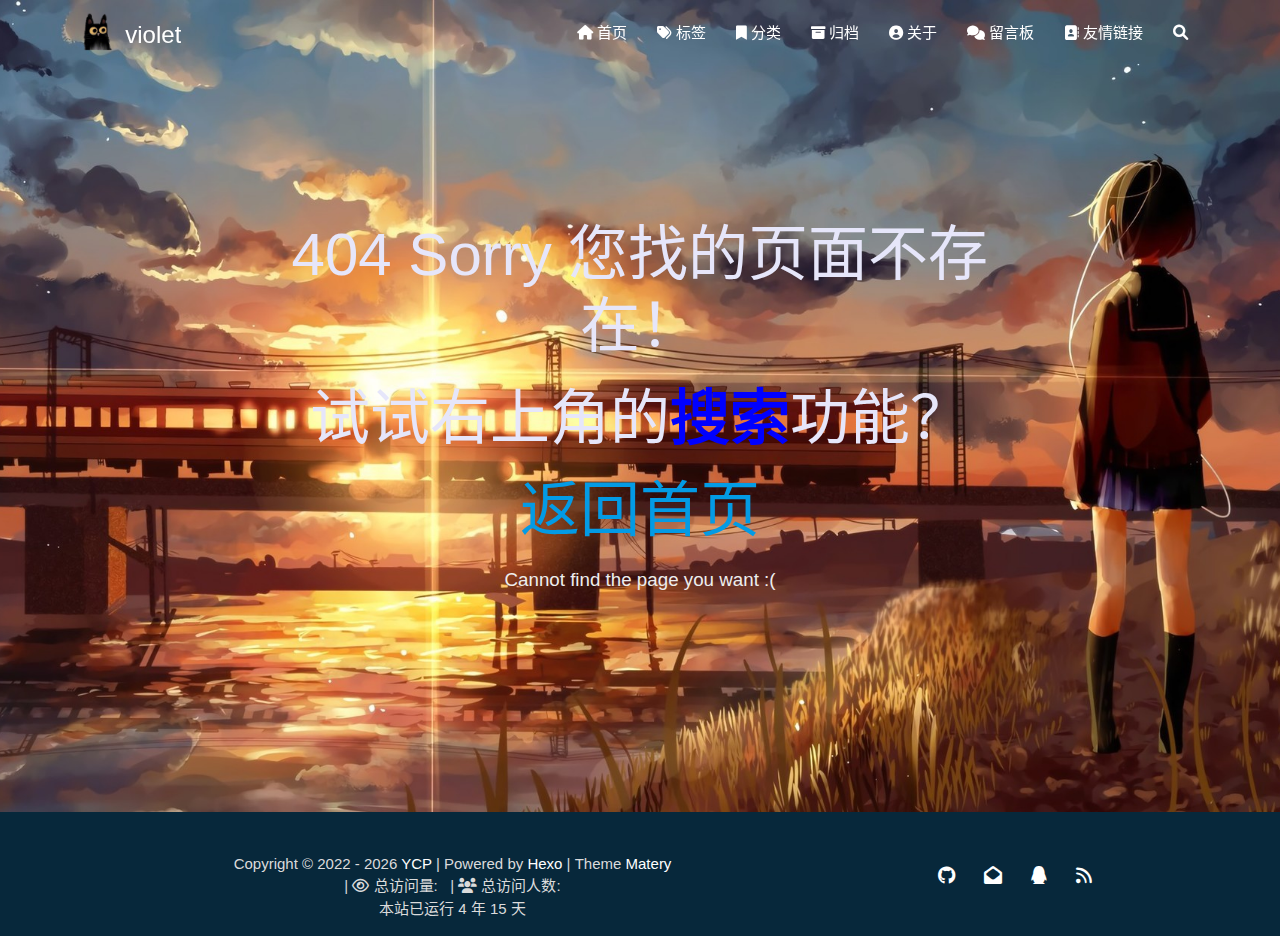
==== 404/index.html @ 18b741ea "Site updated: 2022-07-09 14:55:46" ====
<!DOCTYPE HTML>
<html lang="zh-CN">


<head>
    <meta charset="utf-8">
    <meta name="keywords" content="404, violet">
    <meta name="description" content="一个菜菜的日常">
    <meta http-equiv="X-UA-Compatible" content="IE=edge">
    <meta name="viewport" content="width=device-width, initial-scale=1.0, user-scalable=no">
    <meta name="renderer" content="webkit|ie-stand|ie-comp">
    <meta name="mobile-web-app-capable" content="yes">
    <meta name="format-detection" content="telephone=no">
    <meta name="apple-mobile-web-app-capable" content="yes">
    <meta name="apple-mobile-web-app-status-bar-style" content="black-translucent">
    <meta name="referrer" content="no-referrer-when-downgrade">
    <!-- Global site tag (gtag.js) - Google Analytics -->


    
    <style>
        body{
            background-image: url();
            background-repeat:no-repeat;
            background-size: 100% 100%;
            background-attachment:fixed;
        }
    </style>


    <title>404 | violet</title>
    <link rel="icon" type="image/png" href="/favicon.png">

    <link rel="stylesheet" type="text/css" href="/libs/awesome/css/all.min.css">
    <link rel="stylesheet" type="text/css" href="/libs/materialize/materialize.min.css">
    <link rel="stylesheet" type="text/css" href="/libs/aos/aos.css">
    <link rel="stylesheet" type="text/css" href="/libs/animate/animate.min.css">
    <link rel="stylesheet" type="text/css" href="/libs/lightGallery/css/lightgallery.min.css">
    <link rel="stylesheet" type="text/css" href="/css/matery.css">
    <link rel="stylesheet" type="text/css" href="/css/my.css">

    <script src="/libs/jquery/jquery-3.6.0.min.js"></script>

<meta name="generator" content="Hexo 5.4.2"><link rel="stylesheet" href="/css/prism-tomorrow.css" type="text/css"></head>


<body>
    <header class="navbar-fixed">
    <nav id="headNav" class="bg-color nav-transparent">
        <div id="navContainer" class="nav-wrapper container">
            <div class="brand-logo">
                <a href="/" class="waves-effect waves-light">
                    
                    <img src="/medias/logo.png" class="logo-img" alt="LOGO">
                    
                    <span class="logo-span">violet</span>
                </a>
            </div>
            

<a href="#" data-target="mobile-nav" class="sidenav-trigger button-collapse"><i class="fas fa-bars"></i></a>
<ul class="right nav-menu">
  
  <li class="hide-on-med-and-down nav-item">
    
    <a href="/" class="waves-effect waves-light">
      
      <i class="fas fa-home" style="zoom: 0.6;"></i>
      
      <span>首页</span>
    </a>
    
  </li>
  
  <li class="hide-on-med-and-down nav-item">
    
    <a href="/tags" class="waves-effect waves-light">
      
      <i class="fas fa-tags" style="zoom: 0.6;"></i>
      
      <span>标签</span>
    </a>
    
  </li>
  
  <li class="hide-on-med-and-down nav-item">
    
    <a href="/categories" class="waves-effect waves-light">
      
      <i class="fas fa-bookmark" style="zoom: 0.6;"></i>
      
      <span>分类</span>
    </a>
    
  </li>
  
  <li class="hide-on-med-and-down nav-item">
    
    <a href="/archives" class="waves-effect waves-light">
      
      <i class="fas fa-archive" style="zoom: 0.6;"></i>
      
      <span>归档</span>
    </a>
    
  </li>
  
  <li class="hide-on-med-and-down nav-item">
    
    <a href="/about" class="waves-effect waves-light">
      
      <i class="fas fa-user-circle" style="zoom: 0.6;"></i>
      
      <span>关于</span>
    </a>
    
  </li>
  
  <li class="hide-on-med-and-down nav-item">
    
    <a href="/contact" class="waves-effect waves-light">
      
      <i class="fas fa-comments" style="zoom: 0.6;"></i>
      
      <span>留言板</span>
    </a>
    
  </li>
  
  <li class="hide-on-med-and-down nav-item">
    
    <a href="/friends" class="waves-effect waves-light">
      
      <i class="fas fa-address-book" style="zoom: 0.6;"></i>
      
      <span>友情链接</span>
    </a>
    
  </li>
  
  <li>
    <a href="#searchModal" class="modal-trigger waves-effect waves-light">
      <i id="searchIcon" class="fas fa-search" title="搜索" style="zoom: 0.85;"></i>
    </a>
  </li>
</ul>


<div id="mobile-nav" class="side-nav sidenav">

    <div class="mobile-head bg-color">
        
        <img src="/medias/logo.png" class="logo-img circle responsive-img">
        
        <div class="logo-name">violet</div>
        <div class="logo-desc">
            
            一个菜菜的日常
            
        </div>
    </div>

    <ul class="menu-list mobile-menu-list">
        
        <li class="m-nav-item">
	  
		<a href="/" class="waves-effect waves-light">
			
			    <i class="fa-fw fas fa-home"></i>
			
			首页
		</a>
          
        </li>
        
        <li class="m-nav-item">
	  
		<a href="/tags" class="waves-effect waves-light">
			
			    <i class="fa-fw fas fa-tags"></i>
			
			标签
		</a>
          
        </li>
        
        <li class="m-nav-item">
	  
		<a href="/categories" class="waves-effect waves-light">
			
			    <i class="fa-fw fas fa-bookmark"></i>
			
			分类
		</a>
          
        </li>
        
        <li class="m-nav-item">
	  
		<a href="/archives" class="waves-effect waves-light">
			
			    <i class="fa-fw fas fa-archive"></i>
			
			归档
		</a>
          
        </li>
        
        <li class="m-nav-item">
	  
		<a href="/about" class="waves-effect waves-light">
			
			    <i class="fa-fw fas fa-user-circle"></i>
			
			关于
		</a>
          
        </li>
        
        <li class="m-nav-item">
	  
		<a href="/contact" class="waves-effect waves-light">
			
			    <i class="fa-fw fas fa-comments"></i>
			
			留言板
		</a>
          
        </li>
        
        <li class="m-nav-item">
	  
		<a href="/friends" class="waves-effect waves-light">
			
			    <i class="fa-fw fas fa-address-book"></i>
			
			友情链接
		</a>
          
        </li>
        
        
        <li><div class="divider"></div></li>
        <li>
            <a href="https://github.com/blinkfox/hexo-theme-matery" class="waves-effect waves-light" target="_blank">
                <i class="fab fa-github-square fa-fw"></i>Fork Me
            </a>
        </li>
        
    </ul>
</div>


        </div>

        
            <style>
    .nav-transparent .github-corner {
        display: none !important;
    }

    .github-corner {
        position: absolute;
        z-index: 10;
        top: 0;
        right: 0;
        border: 0;
        transform: scale(1.1);
    }

    .github-corner svg {
        color: #0f9d58;
        fill: #fff;
        height: 64px;
        width: 64px;
    }

    .github-corner:hover .octo-arm {
        animation: a 0.56s ease-in-out;
    }

    .github-corner .octo-arm {
        animation: none;
    }

    @keyframes a {
        0%,
        to {
            transform: rotate(0);
        }
        20%,
        60% {
            transform: rotate(-25deg);
        }
        40%,
        80% {
            transform: rotate(10deg);
        }
    }
</style>

<a href="https://github.com/blinkfox/hexo-theme-matery" class="github-corner tooltipped hide-on-med-and-down" target="_blank"
   data-tooltip="Fork Me" data-position="left" data-delay="50">
    <svg viewBox="0 0 250 250" aria-hidden="true">
        <path d="M0,0 L115,115 L130,115 L142,142 L250,250 L250,0 Z"></path>
        <path d="M128.3,109.0 C113.8,99.7 119.0,89.6 119.0,89.6 C122.0,82.7 120.5,78.6 120.5,78.6 C119.2,72.0 123.4,76.3 123.4,76.3 C127.3,80.9 125.5,87.3 125.5,87.3 C122.9,97.6 130.6,101.9 134.4,103.2"
              fill="currentColor" style="transform-origin: 130px 106px;" class="octo-arm"></path>
        <path d="M115.0,115.0 C114.9,115.1 118.7,116.5 119.8,115.4 L133.7,101.6 C136.9,99.2 139.9,98.4 142.2,98.6 C133.8,88.0 127.5,74.4 143.8,58.0 C148.5,53.4 154.0,51.2 159.7,51.0 C160.3,49.4 163.2,43.6 171.4,40.1 C171.4,40.1 176.1,42.5 178.8,56.2 C183.1,58.6 187.2,61.8 190.9,65.4 C194.5,69.0 197.7,73.2 200.1,77.6 C213.8,80.2 216.3,84.9 216.3,84.9 C212.7,93.1 206.9,96.0 205.4,96.6 C205.1,102.4 203.0,107.8 198.3,112.5 C181.9,128.9 168.3,122.5 157.7,114.1 C157.9,116.9 156.7,120.9 152.7,124.9 L141.0,136.5 C139.8,137.7 141.6,141.9 141.8,141.8 Z"
              fill="currentColor" class="octo-body"></path>
    </svg>
</a>
        
    </nav>

</header>

    <style type="text/css">
    /* don't remove. */
    .about-cover {
        height: 90.2vh;
    }
</style>
<div class="bg-cover pd-header about-cover">
    <div class="container">
        <div class="row">
            <div class="col s10 offset-s1 m8 offset-m2 l8 offset-l2">
                <div class="brand">
                    <div class="title center-align">
                        404 Sorry 您找的页面不存在！
                    </div>
                    <div class="title center-align">
                        试试右上角的<span style="color:blue;font-weight:bold">搜索</span>功能？
                    </div>
                    <div class="title center-align">
                        <a href="/" target="_blank">返回首页</a>
                    </div>
                    <div class="description center-align">
                        Cannot find the page you want :(
                    </div>
                </div>
            </div>
        </div>
    </div>
</div>


    <script>
        $('.bg-cover').css('background-image', 'url(/medias/banner/0.jpg)');
    </script>



    <footer class="page-footer bg-color">
    
        <link rel="stylesheet" href="/libs/aplayer/APlayer.min.css">
<style>
    .aplayer .aplayer-lrc p {
        
        display: none;
        
        font-size: 12px;
        font-weight: 700;
        line-height: 16px !important;
    }

    .aplayer .aplayer-lrc p.aplayer-lrc-current {
        
        display: none;
        
        font-size: 15px;
        color: #42b983;
    }

    
    .aplayer.aplayer-fixed.aplayer-narrow .aplayer-body {
        left: -66px !important;
    }

    .aplayer.aplayer-fixed.aplayer-narrow .aplayer-body:hover {
        left: 0px !important;
    }

    
</style>
<div class="">
    
    <div class="row">
        <meting-js class="col l8 offset-l2 m10 offset-m1 s12"
                   server="netease"
                   type="playlist"
                   id="503838841"
                   fixed='true'
                   autoplay='false'
                   theme='#42b983'
                   loop='all'
                   order='random'
                   preload='auto'
                   volume='0.7'
                   list-folded='true'
        >
        </meting-js>
    </div>
</div>

<script src="/libs/aplayer/APlayer.min.js"></script>
<script src="/libs/aplayer/Meting.min.js"></script>

    

    <div class="container row center-align"
         style="margin-bottom: 15px !important;">
        <div class="col s12 m8 l8 copy-right">
            Copyright&nbsp;&copy;
            
                <span id="year">2022</span>
            
            <a href="/about" target="_blank">YCP</a>
            |&nbsp;Powered by&nbsp;<a href="https://hexo.io/" target="_blank">Hexo</a>
            |&nbsp;Theme&nbsp;<a href="https://github.com/blinkfox/hexo-theme-matery" target="_blank">Matery</a>
            <br>
            
            
            
                
            
            
                <span id="busuanzi_container_site_pv">
                &nbsp;|&nbsp;<i class="far fa-eye"></i>&nbsp;总访问量:&nbsp;
                    <span id="busuanzi_value_site_pv" class="white-color"></span>
            </span>
            
            
                <span id="busuanzi_container_site_uv">
                &nbsp;|&nbsp;<i class="fas fa-users"></i>&nbsp;总访问人数:&nbsp;
                    <span id="busuanzi_value_site_uv" class="white-color"></span>
            </span>
            
            <br>

            <!-- 运行天数提醒. -->
            
                <span id="sitetime"> Loading ...</span>
                <script>
                    var calcSiteTime = function () {
                        var seconds = 1000;
                        var minutes = seconds * 60;
                        var hours = minutes * 60;
                        var days = hours * 24;
                        var years = days * 365;
                        var today = new Date();
                        var startYear = "2022";
                        var startMonth = "7";
                        var startDate = "10";
                        var startHour = "0";
                        var startMinute = "0";
                        var startSecond = "0";
                        var todayYear = today.getFullYear();
                        var todayMonth = today.getMonth() + 1;
                        var todayDate = today.getDate();
                        var todayHour = today.getHours();
                        var todayMinute = today.getMinutes();
                        var todaySecond = today.getSeconds();
                        var t1 = Date.UTC(startYear, startMonth, startDate, startHour, startMinute, startSecond);
                        var t2 = Date.UTC(todayYear, todayMonth, todayDate, todayHour, todayMinute, todaySecond);
                        var diff = t2 - t1;
                        var diffYears = Math.floor(diff / years);
                        var diffDays = Math.floor((diff / days) - diffYears * 365);

                        // 区分是否有年份.
                        var language = 'zh-CN';
                        if (startYear === String(todayYear)) {
                            document.getElementById("year").innerHTML = todayYear;
                            var daysTip = 'This site has been running for ' + diffDays + ' days';
                            if (language === 'zh-CN') {
                                daysTip = '本站已运行 ' + diffDays + ' 天';
                            } else if (language === 'zh-HK') {
                                daysTip = '本站已運行 ' + diffDays + ' 天';
                            }
                            document.getElementById("sitetime").innerHTML = daysTip;
                        } else {
                            document.getElementById("year").innerHTML = startYear + " - " + todayYear;
                            var yearsAndDaysTip = 'This site has been running for ' + diffYears + ' years and '
                                + diffDays + ' days';
                            if (language === 'zh-CN') {
                                yearsAndDaysTip = '本站已运行 ' + diffYears + ' 年 ' + diffDays + ' 天';
                            } else if (language === 'zh-HK') {
                                yearsAndDaysTip = '本站已運行 ' + diffYears + ' 年 ' + diffDays + ' 天';
                            }
                            document.getElementById("sitetime").innerHTML = yearsAndDaysTip;
                        }
                    }

                    calcSiteTime();
                </script>
            
            <br>
            
        </div>
        <div class="col s12 m4 l4 social-link social-statis">
    <a href="https://github.com/blinkfox" class="tooltipped" target="_blank" data-tooltip="访问我的GitHub" data-position="top" data-delay="50">
        <i class="fab fa-github"></i>
    </a>



    <a href="mailto:1195800097@qq.com" class="tooltipped" target="_blank" data-tooltip="邮件联系我" data-position="top" data-delay="50">
        <i class="fas fa-envelope-open"></i>
    </a>







    <a href="tencent://AddContact/?fromId=50&fromSubId=1&subcmd=all&uin=1195800097" class="tooltipped" target="_blank" data-tooltip="QQ联系我: 1195800097" data-position="top" data-delay="50">
        <i class="fab fa-qq"></i>
    </a>







    <a href="/atom.xml" class="tooltipped" target="_blank" data-tooltip="RSS 订阅" data-position="top" data-delay="50">
        <i class="fas fa-rss"></i>
    </a>

</div>
    </div>
</footer>

<div class="progress-bar"></div>


    <!-- 搜索遮罩框 -->
<div id="searchModal" class="modal">
    <div class="modal-content">
        <div class="search-header">
            <span class="title"><i class="fas fa-search"></i>&nbsp;&nbsp;搜索</span>
            <input type="search" id="searchInput" name="s" placeholder="请输入搜索的关键字"
                   class="search-input">
        </div>
        <div id="searchResult"></div>
    </div>
</div>

<script type="text/javascript">
$(function () {
    var searchFunc = function (path, search_id, content_id) {
        'use strict';
        $.ajax({
            url: path,
            dataType: "xml",
            success: function (xmlResponse) {
                // get the contents from search data
                var datas = $("entry", xmlResponse).map(function () {
                    return {
                        title: $("title", this).text(),
                        content: $("content", this).text(),
                        url: $("url", this).text()
                    };
                }).get();
                var $input = document.getElementById(search_id);
                var $resultContent = document.getElementById(content_id);
                $input.addEventListener('input', function () {
                    var str = '<ul class=\"search-result-list\">';
                    var keywords = this.value.trim().toLowerCase().split(/[\s\-]+/);
                    $resultContent.innerHTML = "";
                    if (this.value.trim().length <= 0) {
                        return;
                    }
                    // perform local searching
                    datas.forEach(function (data) {
                        var isMatch = true;
                        var data_title = data.title.trim().toLowerCase();
                        var data_content = data.content.trim().replace(/<[^>]+>/g, "").toLowerCase();
                        var data_url = data.url;
                        data_url = data_url.indexOf('/') === 0 ? data.url : '/' + data_url;
                        var index_title = -1;
                        var index_content = -1;
                        var first_occur = -1;
                        // only match artiles with not empty titles and contents
                        if (data_title !== '' && data_content !== '') {
                            keywords.forEach(function (keyword, i) {
                                index_title = data_title.indexOf(keyword);
                                index_content = data_content.indexOf(keyword);
                                if (index_title < 0 && index_content < 0) {
                                    isMatch = false;
                                } else {
                                    if (index_content < 0) {
                                        index_content = 0;
                                    }
                                    if (i === 0) {
                                        first_occur = index_content;
                                    }
                                }
                            });
                        }
                        // show search results
                        if (isMatch) {
                            str += "<li><a href='" + data_url + "' class='search-result-title'>" + data_title + "</a>";
                            var content = data.content.trim().replace(/<[^>]+>/g, "");
                            if (first_occur >= 0) {
                                // cut out 100 characters
                                var start = first_occur - 20;
                                var end = first_occur + 80;
                                if (start < 0) {
                                    start = 0;
                                }
                                if (start === 0) {
                                    end = 100;
                                }
                                if (end > content.length) {
                                    end = content.length;
                                }
                                var match_content = content.substr(start, end);
                                // highlight all keywords
                                keywords.forEach(function (keyword) {
                                    var regS = new RegExp(keyword, "gi");
                                    match_content = match_content.replace(regS, "<em class=\"search-keyword\">" + keyword + "</em>");
                                });

                                str += "<p class=\"search-result\">" + match_content + "...</p>"
                            }
                            str += "</li>";
                        }
                    });
                    str += "</ul>";
                    $resultContent.innerHTML = str;
                });
            }
        });
    };

    searchFunc('/search.xml', 'searchInput', 'searchResult');
});
</script>

    <!-- 回到顶部按钮 -->
<div id="backTop" class="top-scroll">
    <a class="btn-floating btn-large waves-effect waves-light" href="#!">
        <i class="fas fa-arrow-up"></i>
    </a>
</div>


    <script src="/libs/materialize/materialize.min.js"></script>
    <script src="/libs/masonry/masonry.pkgd.min.js"></script>
    <script src="/libs/aos/aos.js"></script>
    <script src="/libs/scrollprogress/scrollProgress.min.js"></script>
    <script src="/libs/lightGallery/js/lightgallery-all.min.js"></script>
    <script src="/js/matery.js"></script>

    

    

    <!-- 雪花特效 -->
    

    <!-- 鼠标星星特效 -->
     
        <script type="text/javascript">
            // 只在桌面版网页启用特效
            var windowWidth = $(window).width();
            if (windowWidth > 768) {
                document.write('<script type="text/javascript" src="/libs/others/star.js"><\/script>');
            }
        </script>
    

     
        <script src="https://ssl.captcha.qq.com/TCaptcha.js"></script>
        <script src="/libs/others/TencentCaptcha.js"></script>
        <button id="TencentCaptcha" data-appid="xxxxxxxxxx" data-cbfn="callback" type="button" hidden></button>
    

    <!-- Baidu Analytics -->

    <!-- Baidu Push -->

<script>
    (function () {
        var bp = document.createElement('script');
        var curProtocol = window.location.protocol.split(':')[0];
        if (curProtocol === 'https') {
            bp.src = 'https://zz.bdstatic.com/linksubmit/push.js';
        } else {
            bp.src = 'http://push.zhanzhang.baidu.com/push.js';
        }
        var s = document.getElementsByTagName("script")[0];
        s.parentNode.insertBefore(bp, s);
    })();
</script>

    
    <script src="/libs/others/clicklove.js" async="async"></script>
    
    
    <script async src="/libs/others/busuanzi.pure.mini.js"></script>
    

    

    

    <!--腾讯兔小巢-->
    
    

    

    

    
    <script src="/libs/instantpage/instantpage.js" type="module"></script>
    

</body>

</html>
---- libs/lightGallery/css/lightgallery.min.css ----
@font-face{font-family:lg;src:url(../fonts/lg.ttf?22t19m) format("truetype"),url(../fonts/lg.woff?22t19m) format("woff"),url(../fonts/lg.svg?22t19m#lg) format("svg");font-weight:400;font-style:normal;font-display:block}.lg-icon{font-family:lg!important;speak:never;font-style:normal;font-weight:400;font-variant:normal;text-transform:none;line-height:1;-webkit-font-smoothing:antialiased;-moz-osx-font-smoothing:grayscale}.lg-actions .lg-next,.lg-actions .lg-prev{background-color:rgba(0,0,0,.45);border-radius:2px;color:#999;cursor:pointer;display:block;font-size:22px;margin-top:-10px;padding:8px 10px 9px;position:absolute;top:50%;z-index:1080;border:none;outline:0}.lg-actions .lg-next.disabled,.lg-actions .lg-prev.disabled{pointer-events:none;opacity:.5}.lg-actions .lg-next:hover,.lg-actions .lg-prev:hover{color:#FFF}.lg-actions .lg-next{right:20px}.lg-actions .lg-next:before{content:"\e095"}.lg-actions .lg-prev{left:20px}.lg-actions .lg-prev:after{content:"\e094"}@-webkit-keyframes lg-right-end{0%,100%{left:0}50%{left:-30px}}@-moz-keyframes lg-right-end{0%,100%{left:0}50%{left:-30px}}@-ms-keyframes lg-right-end{0%,100%{left:0}50%{left:-30px}}@keyframes lg-right-end{0%,100%{left:0}50%{left:-30px}}@-webkit-keyframes lg-left-end{0%,100%{left:0}50%{left:30px}}@-moz-keyframes lg-left-end{0%,100%{left:0}50%{left:30px}}@-ms-keyframes lg-left-end{0%,100%{left:0}50%{left:30px}}@keyframes lg-left-end{0%,100%{left:0}50%{left:30px}}.lg-outer.lg-right-end .lg-object{-webkit-animation:lg-right-end .3s;-o-animation:lg-right-end .3s;animation:lg-right-end .3s;position:relative}.lg-outer.lg-left-end .lg-object{-webkit-animation:lg-left-end .3s;-o-animation:lg-left-end .3s;animation:lg-left-end .3s;position:relative}.lg-toolbar{z-index:1082;left:0;position:absolute;top:0;width:100%;background-color:rgba(0,0,0,.45)}.lg-toolbar .lg-icon{color:#999;cursor:pointer;float:right;font-size:24px;height:47px;line-height:27px;padding:10px 0;text-align:center;width:50px;text-decoration:none!important;outline:0;background:0 0;border:none;box-shadow:none;-webkit-transition:color .2s linear;-o-transition:color .2s linear;transition:color .2s linear}.lg-toolbar .lg-icon:hover{color:#FFF}.lg-toolbar .lg-close:after{content:"\e070"}.lg-toolbar .lg-download:after{content:"\e0f2"}.lg-sub-html{background-color:rgba(0,0,0,.45);bottom:0;color:#EEE;font-size:16px;left:0;padding:10px 40px;position:fixed;right:0;text-align:center;z-index:1080}.lg-sub-html h4{margin:0;font-size:13px;font-weight:700}.lg-sub-html p{font-size:12px;margin:5px 0 0}#lg-counter{color:#999;display:inline-block;font-size:16px;padding-left:20px;padding-top:12px;vertical-align:middle}.lg-next,.lg-prev,.lg-toolbar{opacity:1;-webkit-transition:-webkit-transform .35s cubic-bezier(0,0,.25,1) 0s,opacity .35s cubic-bezier(0,0,.25,1) 0s,color .2s linear;-moz-transition:-moz-transform .35s cubic-bezier(0,0,.25,1) 0s,opacity .35s cubic-bezier(0,0,.25,1) 0s,color .2s linear;-o-transition:-o-transform .35s cubic-bezier(0,0,.25,1) 0s,opacity .35s cubic-bezier(0,0,.25,1) 0s,color .2s linear;transition:transform .35s cubic-bezier(0,0,.25,1) 0s,opacity .35s cubic-bezier(0,0,.25,1) 0s,color .2s linear}.lg-hide-items .lg-prev{opacity:0;-webkit-transform:translate3d(-10px,0,0);transform:translate3d(-10px,0,0)}.lg-hide-items .lg-next{opacity:0;-webkit-transform:translate3d(10px,0,0);transform:translate3d(10px,0,0)}.lg-hide-items .lg-toolbar{opacity:0;-webkit-transform:translate3d(0,-10px,0);transform:translate3d(0,-10px,0)}body:not(.lg-from-hash) .lg-outer.lg-start-zoom .lg-object{-webkit-transform:scale3d(.5,.5,.5);transform:scale3d(.5,.5,.5);opacity:0;-webkit-transition:-webkit-transform 250ms cubic-bezier(0,0,.25,1) 0s,opacity 250ms cubic-bezier(0,0,.25,1)!important;-moz-transition:-moz-transform 250ms cubic-bezier(0,0,.25,1) 0s,opacity 250ms cubic-bezier(0,0,.25,1)!important;-o-transition:-o-transform 250ms cubic-bezier(0,0,.25,1) 0s,opacity 250ms cubic-bezier(0,0,.25,1)!important;transition:transform 250ms cubic-bezier(0,0,.25,1) 0s,opacity 250ms cubic-bezier(0,0,.25,1)!important;-webkit-transform-origin:50% 50%;-moz-transform-origin:50% 50%;-ms-transform-origin:50% 50%;transform-origin:50% 50%}body:not(.lg-from-hash) .lg-outer.lg-start-zoom .lg-item.lg-complete .lg-object{-webkit-transform:scale3d(1,1,1);transform:scale3d(1,1,1);opacity:1}.lg-outer .lg-thumb-outer{background-color:#0D0A0A;bottom:0;position:absolute;width:100%;z-index:1080;max-height:350px;-webkit-transform:translate3d(0,100%,0);transform:translate3d(0,100%,0);-webkit-transition:-webkit-transform .25s cubic-bezier(0,0,.25,1) 0s;-moz-transition:-moz-transform .25s cubic-bezier(0,0,.25,1) 0s;-o-transition:-o-transform .25s cubic-bezier(0,0,.25,1) 0s;transition:transform .25s cubic-bezier(0,0,.25,1) 0s}.lg-outer .lg-thumb-outer.lg-grab .lg-thumb-item{cursor:-webkit-grab;cursor:-moz-grab;cursor:-o-grab;cursor:-ms-grab;cursor:grab}.lg-outer .lg-thumb-outer.lg-grabbing .lg-thumb-item{cursor:move;cursor:-webkit-grabbing;cursor:-moz-grabbing;cursor:-o-grabbing;cursor:-ms-grabbing;cursor:grabbing}.lg-outer .lg-thumb-outer.lg-dragging .lg-thumb{-webkit-transition-duration:0s!important;transition-duration:0s!important}.lg-outer.lg-thumb-open .lg-thumb-outer{-webkit-transform:translate3d(0,0,0);transform:translate3d(0,0,0)}.lg-outer .lg-thumb{padding:10px 0;height:100%;margin-bottom:-5px}.lg-outer .lg-thumb-item{cursor:pointer;float:left;overflow:hidden;height:100%;border:2px solid #FFF;border-radius:4px;margin-bottom:5px}@media (min-width:1025px){.lg-outer .lg-thumb-item{-webkit-transition:border-color .25s ease;-o-transition:border-color .25s ease;transition:border-color .25s ease}}.lg-outer .lg-thumb-item.active,.lg-outer .lg-thumb-item:hover{border-color:#a90707}.lg-outer .lg-thumb-item img{width:100%;height:100%;object-fit:cover}.lg-outer.lg-has-thumb .lg-item{padding-bottom:120px}.lg-outer.lg-can-toggle .lg-item{padding-bottom:0}.lg-outer.lg-pull-caption-up .lg-sub-html{-webkit-transition:bottom .25s ease;-o-transition:bottom .25s ease;transition:bottom .25s ease}.lg-outer.lg-pull-caption-up.lg-thumb-open .lg-sub-html{bottom:100px}.lg-outer .lg-toogle-thumb{background-color:#0D0A0A;border-radius:2px 2px 0 0;color:#999;cursor:pointer;font-size:24px;height:39px;line-height:27px;padding:5px 0;position:absolute;right:20px;text-align:center;top:-39px;width:50px;outline:0;border:none}.lg-outer .lg-toogle-thumb:after{content:"\e1ff"}.lg-outer .lg-toogle-thumb:hover{color:#FFF}.lg-outer .lg-video-cont{display:inline-block;vertical-align:middle;max-width:1140px;max-height:100%;width:100%;padding:0 5px}.lg-outer .lg-video{width:100%;height:0;padding-bottom:56.25%;overflow:hidden;position:relative}.lg-outer .lg-video .lg-object{display:inline-block;position:absolute;top:0;left:0;width:100%!important;height:100%!important}.lg-outer .lg-video .lg-video-play{width:84px;height:59px;position:absolute;left:50%;top:50%;margin-left:-42px;margin-top:-30px;z-index:1080;cursor:pointer}.lg-outer .lg-has-iframe .lg-video{-webkit-overflow-scrolling:touch;overflow:auto}.lg-outer .lg-has-vimeo .lg-video-play{background:url(../img/vimeo-play.png) no-repeat}.lg-outer .lg-has-vimeo:hover .lg-video-play{background:url(../img/vimeo-play.png) 0 -58px no-repeat}.lg-outer .lg-has-html5 .lg-video-play{background:url(../img/video-play.png) no-repeat;height:64px;margin-left:-32px;margin-top:-32px;width:64px;opacity:.8}.lg-outer .lg-has-html5:hover .lg-video-play{opacity:1}.lg-outer .lg-has-youtube .lg-video-play{background:url(../img/youtube-play.png) no-repeat}.lg-outer .lg-has-youtube:hover .lg-video-play{background:url(../img/youtube-play.png) 0 -60px no-repeat}.lg-outer .lg-video-object{width:100%!important;height:100%!important;position:absolute;top:0;left:0}.lg-outer .lg-has-video .lg-video-object{visibility:hidden}.lg-outer .lg-has-video.lg-video-playing .lg-object,.lg-outer .lg-has-video.lg-video-playing .lg-video-play{display:none}.lg-outer .lg-has-video.lg-video-playing .lg-video-object{visibility:visible}.lg-progress-bar{background-color:#333;height:5px;left:0;position:absolute;top:0;width:100%;z-index:1083;opacity:0;-webkit-transition:opacity 80ms ease 0s;-moz-transition:opacity 80ms ease 0s;-o-transition:opacity 80ms ease 0s;transition:opacity 80ms ease 0s}.lg-progress-bar .lg-progress{background-color:#a90707;height:5px;width:0}.lg-progress-bar.lg-start .lg-progress{width:100%}.lg-show-autoplay .lg-progress-bar{opacity:1}.lg-autoplay-button:after{content:"\e01d"}.lg-show-autoplay .lg-autoplay-button:after{content:"\e01a"}.lg-outer.lg-css3.lg-zoom-dragging .lg-item.lg-complete.lg-zoomable .lg-image,.lg-outer.lg-css3.lg-zoom-dragging .lg-item.lg-complete.lg-zoomable .lg-img-wrap{-webkit-transition-duration:0s;transition-duration:0s}.lg-outer.lg-use-transition-for-zoom .lg-item.lg-complete.lg-zoomable .lg-img-wrap{-webkit-transition:-webkit-transform .3s cubic-bezier(0,0,.25,1) 0s;-moz-transition:-moz-transform .3s cubic-bezier(0,0,.25,1) 0s;-o-transition:-o-transform .3s cubic-bezier(0,0,.25,1) 0s;transition:transform .3s cubic-bezier(0,0,.25,1) 0s}.lg-outer.lg-use-left-for-zoom .lg-item.lg-complete.lg-zoomable .lg-img-wrap{-webkit-transition:left .3s cubic-bezier(0,0,.25,1) 0s,top .3s cubic-bezier(0,0,.25,1) 0s;-moz-transition:left .3s cubic-bezier(0,0,.25,1) 0s,top .3s cubic-bezier(0,0,.25,1) 0s;-o-transition:left .3s cubic-bezier(0,0,.25,1) 0s,top .3s cubic-bezier(0,0,.25,1) 0s;transition:left .3s cubic-bezier(0,0,.25,1) 0s,top .3s cubic-bezier(0,0,.25,1) 0s}.lg-outer .lg-item.lg-complete.lg-zoomable .lg-img-wrap{-webkit-transform:translate3d(0,0,0);transform:translate3d(0,0,0);-webkit-backface-visibility:hidden;-moz-backface-visibility:hidden;backface-visibility:hidden}.lg-outer .lg-item.lg-complete.lg-zoomable .lg-image{-webkit-transform:scale3d(1,1,1);transform:scale3d(1,1,1);-webkit-transition:-webkit-transform .3s cubic-bezier(0,0,.25,1) 0s,opacity .15s!important;-moz-transition:-moz-transform .3s cubic-bezier(0,0,.25,1) 0s,opacity .15s!important;-o-transition:-o-transform .3s cubic-bezier(0,0,.25,1) 0s,opacity .15s!important;transition:transform .3s cubic-bezier(0,0,.25,1) 0s,opacity .15s!important;-webkit-transform-origin:0 0;-moz-transform-origin:0 0;-ms-transform-origin:0 0;transform-origin:0 0;-webkit-backface-visibility:hidden;-moz-backface-visibility:hidden;backface-visibility:hidden}#lg-zoom-in:after{content:"\e311"}#lg-actual-size{font-size:20px}#lg-actual-size:after{content:"\e033"}#lg-zoom-out{opacity:.5;pointer-events:none}#lg-zoom-out:after{content:"\e312"}.lg-zoomed #lg-zoom-out{opacity:1;pointer-events:auto}.lg-outer .lg-pager-outer{bottom:60px;left:0;position:absolute;right:0;text-align:center;z-index:1080;height:10px}.lg-outer .lg-pager-outer.lg-pager-hover .lg-pager-cont{overflow:visible}.lg-outer .lg-pager-cont{cursor:pointer;display:inline-block;overflow:hidden;position:relative;vertical-align:top;margin:0 5px}.lg-outer .lg-pager-cont:hover .lg-pager-thumb-cont{opacity:1;-webkit-transform:translate3d(0,0,0);transform:translate3d(0,0,0)}.lg-outer .lg-pager-cont.lg-pager-active .lg-pager{box-shadow:0 0 0 2px #fff inset}.lg-outer .lg-pager-thumb-cont{background-color:#fff;color:#FFF;bottom:100%;height:83px;left:0;margin-bottom:20px;margin-left:-60px;opacity:0;padding:5px;position:absolute;width:120px;border-radius:3px;-webkit-transition:opacity .15s ease 0s,-webkit-transform .15s ease 0s;-moz-transition:opacity .15s ease 0s,-moz-transform .15s ease 0s;-o-transition:opacity .15s ease 0s,-o-transform .15s ease 0s;transition:opacity .15s ease 0s,transform .15s ease 0s;-webkit-transform:translate3d(0,5px,0);transform:translate3d(0,5px,0)}.lg-outer .lg-pager-thumb-cont img{width:100%;height:100%}.lg-outer .lg-pager{background-color:rgba(255,255,255,.5);border-radius:50%;box-shadow:0 0 0 8px rgba(255,255,255,.7) inset;display:block;height:12px;-webkit-transition:box-shadow .3s ease 0s;-o-transition:box-shadow .3s ease 0s;transition:box-shadow .3s ease 0s;width:12px}.lg-outer .lg-pager:focus,.lg-outer .lg-pager:hover{box-shadow:0 0 0 8px #fff inset}.lg-outer .lg-caret{border-left:10px solid transparent;border-right:10px solid transparent;border-top:10px dashed;bottom:-10px;display:inline-block;height:0;left:50%;margin-left:-5px;position:absolute;vertical-align:middle;width:0}.lg-fullscreen:after{content:"\e20c"}.lg-fullscreen-on .lg-fullscreen:after{content:"\e20d"}.lg-outer #lg-dropdown-overlay{background-color:rgba(0,0,0,.25);bottom:0;cursor:default;left:0;position:fixed;right:0;top:0;z-index:1081;opacity:0;visibility:hidden;-webkit-transition:visibility 0s linear .18s,opacity .18s linear 0s;-o-transition:visibility 0s linear .18s,opacity .18s linear 0s;transition:visibility 0s linear .18s,opacity .18s linear 0s}.lg-outer.lg-dropdown-active #lg-dropdown-overlay,.lg-outer.lg-dropdown-active .lg-dropdown{-webkit-transition-delay:0s;transition-delay:0s;-moz-transform:translate3d(0,0,0);-o-transform:translate3d(0,0,0);-ms-transform:translate3d(0,0,0);-webkit-transform:translate3d(0,0,0);transform:translate3d(0,0,0);opacity:1;visibility:visible}.lg-outer.lg-dropdown-active #lg-share{color:#FFF}.lg-outer .lg-dropdown{background-color:#fff;border-radius:2px;font-size:14px;list-style-type:none;margin:0;padding:10px 0;position:absolute;right:0;text-align:left;top:50px;opacity:0;visibility:hidden;-moz-transform:translate3d(0,5px,0);-o-transform:translate3d(0,5px,0);-ms-transform:translate3d(0,5px,0);-webkit-transform:translate3d(0,5px,0);transform:translate3d(0,5px,0);-webkit-transition:-webkit-transform .18s linear 0s,visibility 0s linear .5s,opacity .18s linear 0s;-moz-transition:-moz-transform .18s linear 0s,visibility 0s linear .5s,opacity .18s linear 0s;-o-transition:-o-transform .18s linear 0s,visibility 0s linear .5s,opacity .18s linear 0s;transition:transform .18s linear 0s,visibility 0s linear .5s,opacity .18s linear 0s}.lg-outer .lg-dropdown:after{content:"";display:block;height:0;width:0;position:absolute;border:8px solid transparent;border-bottom-color:#FFF;right:16px;top:-16px}.lg-outer .lg-dropdown>li:last-child{margin-bottom:0}.lg-outer .lg-dropdown>li:hover .lg-icon,.lg-outer .lg-dropdown>li:hover a{color:#333}.lg-outer .lg-dropdown a{color:#333;display:block;white-space:pre;padding:4px 12px;font-family:"Open Sans","Helvetica Neue",Helvetica,Arial,sans-serif;font-size:12px}.lg-outer .lg-dropdown a:hover{background-color:rgba(0,0,0,.07)}.lg-outer .lg-dropdown .lg-dropdown-text{display:inline-block;line-height:1;margin-top:-3px;vertical-align:middle}.lg-outer .lg-dropdown .lg-icon{color:#333;display:inline-block;float:none;font-size:20px;height:auto;line-height:1;margin-right:8px;padding:0;vertical-align:middle;width:auto}.lg-outer,.lg-outer .lg,.lg-outer .lg-inner{height:100%;width:100%}.lg-outer #lg-share{position:relative}.lg-outer #lg-share:after{content:"\e80d"}.lg-outer #lg-share-facebook .lg-icon{color:#3b5998}.lg-outer #lg-share-facebook .lg-icon:after{content:"\e904"}.lg-outer #lg-share-twitter .lg-icon{color:#00aced}.lg-outer #lg-share-twitter .lg-icon:after{content:"\e907"}.lg-outer #lg-share-googleplus .lg-icon{color:#dd4b39}.lg-outer #lg-share-googleplus .lg-icon:after{content:"\e905"}.lg-outer #lg-share-pinterest .lg-icon{color:#cb2027}.lg-outer #lg-share-pinterest .lg-icon:after{content:"\e906"}.lg-outer .lg-img-rotate{position:absolute;padding:0 5px;left:0;right:0;top:0;bottom:0;-webkit-transition:-webkit-transform .3s cubic-bezier(.32,0,.67,0) 0s;-moz-transition:-moz-transform .3s cubic-bezier(.32,0,.67,0) 0s;-o-transition:-o-transform .3s cubic-bezier(.32,0,.67,0) 0s;transition:transform .3s cubic-bezier(.32,0,.67,0) 0s}.lg-rotate-left:after{content:"\e900"}.lg-rotate-right:after{content:"\e901"}.lg-icon.lg-flip-hor,.lg-icon.lg-flip-ver{font-size:26px}.lg-flip-ver:after{content:"\e903"}.lg-flip-hor:after{content:"\e902"}.lg-group:after{content:"";display:table;clear:both}.lg-outer{position:fixed;top:0;left:0;z-index:1050;text-align:left;opacity:0;outline:0;-webkit-transition:opacity .15s ease 0s;-o-transition:opacity .15s ease 0s;transition:opacity .15s ease 0s}.lg-outer *{-webkit-box-sizing:border-box;-moz-box-sizing:border-box;box-sizing:border-box}.lg-outer.lg-visible{opacity:1}.lg-outer.lg-css3 .lg-item.lg-current,.lg-outer.lg-css3 .lg-item.lg-next-slide,.lg-outer.lg-css3 .lg-item.lg-prev-slide{-webkit-transition-duration:inherit!important;transition-duration:inherit!important;-webkit-transition-timing-function:inherit!important;transition-timing-function:inherit!important}.lg-outer.lg-css3.lg-dragging .lg-item.lg-current,.lg-outer.lg-css3.lg-dragging .lg-item.lg-next-slide,.lg-outer.lg-css3.lg-dragging .lg-item.lg-prev-slide{-webkit-transition-duration:0s!important;transition-duration:0s!important;opacity:1}.lg-outer.lg-grab img.lg-object{cursor:-webkit-grab;cursor:-moz-grab;cursor:-o-grab;cursor:-ms-grab;cursor:grab}.lg-outer.lg-grabbing img.lg-object{cursor:move;cursor:-webkit-grabbing;cursor:-moz-grabbing;cursor:-o-grabbing;cursor:-ms-grabbing;cursor:grabbing}.lg-outer .lg{position:relative;overflow:hidden;margin-left:auto;margin-right:auto;max-width:100%;max-height:100%}.lg-outer .lg-inner{position:absolute;left:0;top:0;white-space:nowrap}.lg-outer .lg-item{background:url(../img/loading.gif) center center no-repeat;display:none!important}.lg-outer.lg-css .lg-current,.lg-outer.lg-css3 .lg-current,.lg-outer.lg-css3 .lg-next-slide,.lg-outer.lg-css3 .lg-prev-slide{display:inline-block!important}.lg-outer .lg-img-wrap,.lg-outer .lg-item{display:inline-block;text-align:center;position:absolute;width:100%;height:100%}.lg-outer .lg-img-wrap:before,.lg-outer .lg-item:before{content:"";display:inline-block;height:50%;width:1px;margin-right:-1px}.lg-outer .lg-img-wrap{position:absolute;padding:0 5px;left:0;right:0;top:0;bottom:0}.lg-outer .lg-item.lg-complete{background-image:none}.lg-outer .lg-item.lg-current{z-index:1060}.lg-outer .lg-image{display:inline-block;vertical-align:middle;max-width:100%;max-height:100%;width:auto!important;height:auto!important}.lg-outer.lg-show-after-load .lg-item .lg-object,.lg-outer.lg-show-after-load .lg-item .lg-video-play{opacity:0;-webkit-transition:opacity .15s ease 0s;-o-transition:opacity .15s ease 0s;transition:opacity .15s ease 0s}.lg-outer.lg-show-after-load .lg-item.lg-complete .lg-object,.lg-outer.lg-show-after-load .lg-item.lg-complete .lg-video-play{opacity:1}.lg-outer .lg-empty-html,.lg-outer.lg-hide-download #lg-download{display:none}.lg-backdrop{position:fixed;top:0;left:0;right:0;bottom:0;z-index:1040;background-color:#000;opacity:0;-webkit-transition:opacity .15s ease 0s;-o-transition:opacity .15s ease 0s;transition:opacity .15s ease 0s}.lg-backdrop.in{opacity:1}.lg-css3.lg-no-trans .lg-current,.lg-css3.lg-no-trans .lg-next-slide,.lg-css3.lg-no-trans .lg-prev-slide{-webkit-transition:none 0s ease 0s!important;-moz-transition:none 0s ease 0s!important;-o-transition:none 0s ease 0s!important;transition:none 0s ease 0s!important}.lg-css3.lg-use-css3 .lg-item,.lg-css3.lg-use-left .lg-item{-webkit-backface-visibility:hidden;-moz-backface-visibility:hidden;backface-visibility:hidden}.lg-css3.lg-fade .lg-item{opacity:0}.lg-css3.lg-fade .lg-item.lg-current{opacity:1}.lg-css3.lg-fade .lg-item.lg-current,.lg-css3.lg-fade .lg-item.lg-next-slide,.lg-css3.lg-fade .lg-item.lg-prev-slide{-webkit-transition:opacity .1s ease 0s;-moz-transition:opacity .1s ease 0s;-o-transition:opacity .1s ease 0s;transition:opacity .1s ease 0s}.lg-css3.lg-slide.lg-use-css3 .lg-item{opacity:0}.lg-css3.lg-slide.lg-use-css3 .lg-item.lg-prev-slide{-webkit-transform:translate3d(-100%,0,0);transform:translate3d(-100%,0,0)}.lg-css3.lg-slide.lg-use-css3 .lg-item.lg-next-slide{-webkit-transform:translate3d(100%,0,0);transform:translate3d(100%,0,0)}.lg-css3.lg-slide.lg-use-css3 .lg-item.lg-current{-webkit-transform:translate3d(0,0,0);transform:translate3d(0,0,0);opacity:1}.lg-css3.lg-slide.lg-use-css3 .lg-item.lg-current,.lg-css3.lg-slide.lg-use-css3 .lg-item.lg-next-slide,.lg-css3.lg-slide.lg-use-css3 .lg-item.lg-prev-slide{-webkit-transition:-webkit-transform 1s cubic-bezier(0,0,.25,1) 0s,opacity .1s ease 0s;-moz-transition:-moz-transform 1s cubic-bezier(0,0,.25,1) 0s,opacity .1s ease 0s;-o-transition:-o-transform 1s cubic-bezier(0,0,.25,1) 0s,opacity .1s ease 0s;transition:transform 1s cubic-bezier(0,0,.25,1) 0s,opacity .1s ease 0s}.lg-css3.lg-slide.lg-use-left .lg-item{opacity:0;position:absolute;left:0}.lg-css3.lg-slide.lg-use-left .lg-item.lg-prev-slide{left:-100%}.lg-css3.lg-slide.lg-use-left .lg-item.lg-next-slide{left:100%}.lg-css3.lg-slide.lg-use-left .lg-item.lg-current{left:0;opacity:1}.lg-css3.lg-slide.lg-use-left .lg-item.lg-current,.lg-css3.lg-slide.lg-use-left .lg-item.lg-next-slide,.lg-css3.lg-slide.lg-use-left .lg-item.lg-prev-slide{-webkit-transition:left 1s cubic-bezier(0,0,.25,1) 0s,opacity .1s ease 0s;-moz-transition:left 1s cubic-bezier(0,0,.25,1) 0s,opacity .1s ease 0s;-o-transition:left 1s cubic-bezier(0,0,.25,1) 0s,opacity .1s ease 0s;transition:left 1s cubic-bezier(0,0,.25,1) 0s,opacity .1s ease 0s}
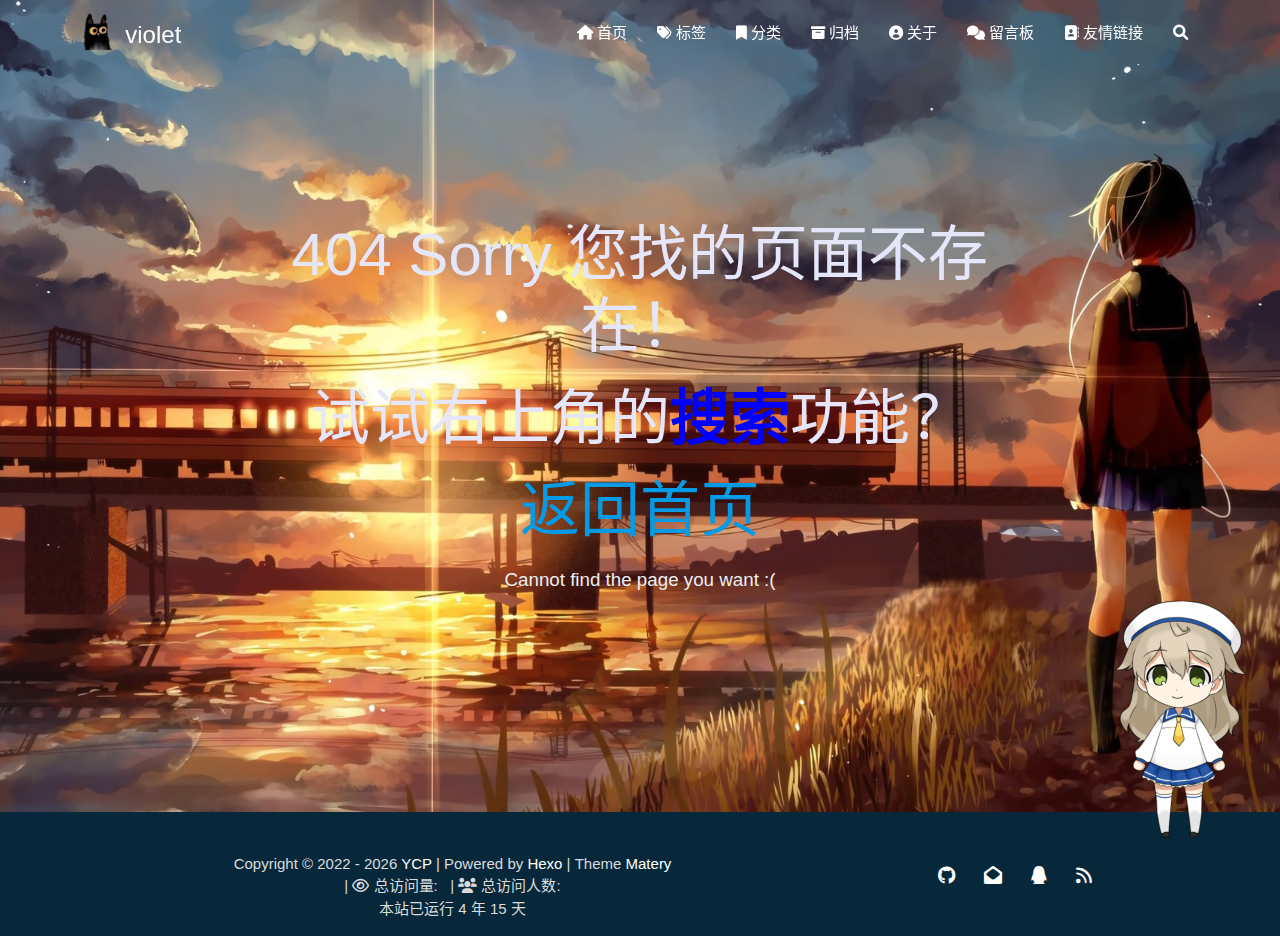
==== commit 8aa6f072: "Site updated: 2022-07-13 23:39:37" ====
--- a/404/index.html
+++ b/404/index.html
@@ -41,7 +41,9 @@
 
     <script src="/libs/jquery/jquery-3.6.0.min.js"></script>
 
-<meta name="generator" content="Hexo 5.4.2"><link rel="stylesheet" href="/css/prism-tomorrow.css" type="text/css"></head>
+<meta name="generator" content="Hexo 5.4.2">
+<style>.github-emoji { position: relative; display: inline-block; width: 1.2em; min-height: 1.2em; overflow: hidden; vertical-align: top; color: transparent; }  .github-emoji > span { position: relative; z-index: 10; }  .github-emoji img, .github-emoji .fancybox { margin: 0 !important; padding: 0 !important; border: none !important; outline: none !important; text-decoration: none !important; user-select: none !important; cursor: auto !important; }  .github-emoji img { height: 1.2em !important; width: 1.2em !important; position: absolute !important; left: 50% !important; top: 50% !important; transform: translate(-50%, -50%) !important; user-select: none !important; cursor: auto !important; } .github-emoji-fallback { color: inherit; } .github-emoji-fallback img { opacity: 0 !important; }</style>
+<link rel="stylesheet" href="/css/prism-tomorrow.css" type="text/css"></head>
 
 
 <body>
@@ -718,6 +720,6 @@
     <script src="/libs/instantpage/instantpage.js" type="module"></script>
     
 
-</body>
+<script src="/live2dw/lib/L2Dwidget.min.js?094cbace49a39548bed64abff5988b05"></script><script>L2Dwidget.init({"pluginRootPath":"live2dw/","pluginJsPath":"lib/","pluginModelPath":"assets/","tagMode":false,"debug":false,"model":{"jsonPath":"/live2dw/assets/koharu.model.json"},"display":{"position":"right","width":200,"height":400},"mobile":{"show":false},"log":false});</script></body>
 
 </html>
